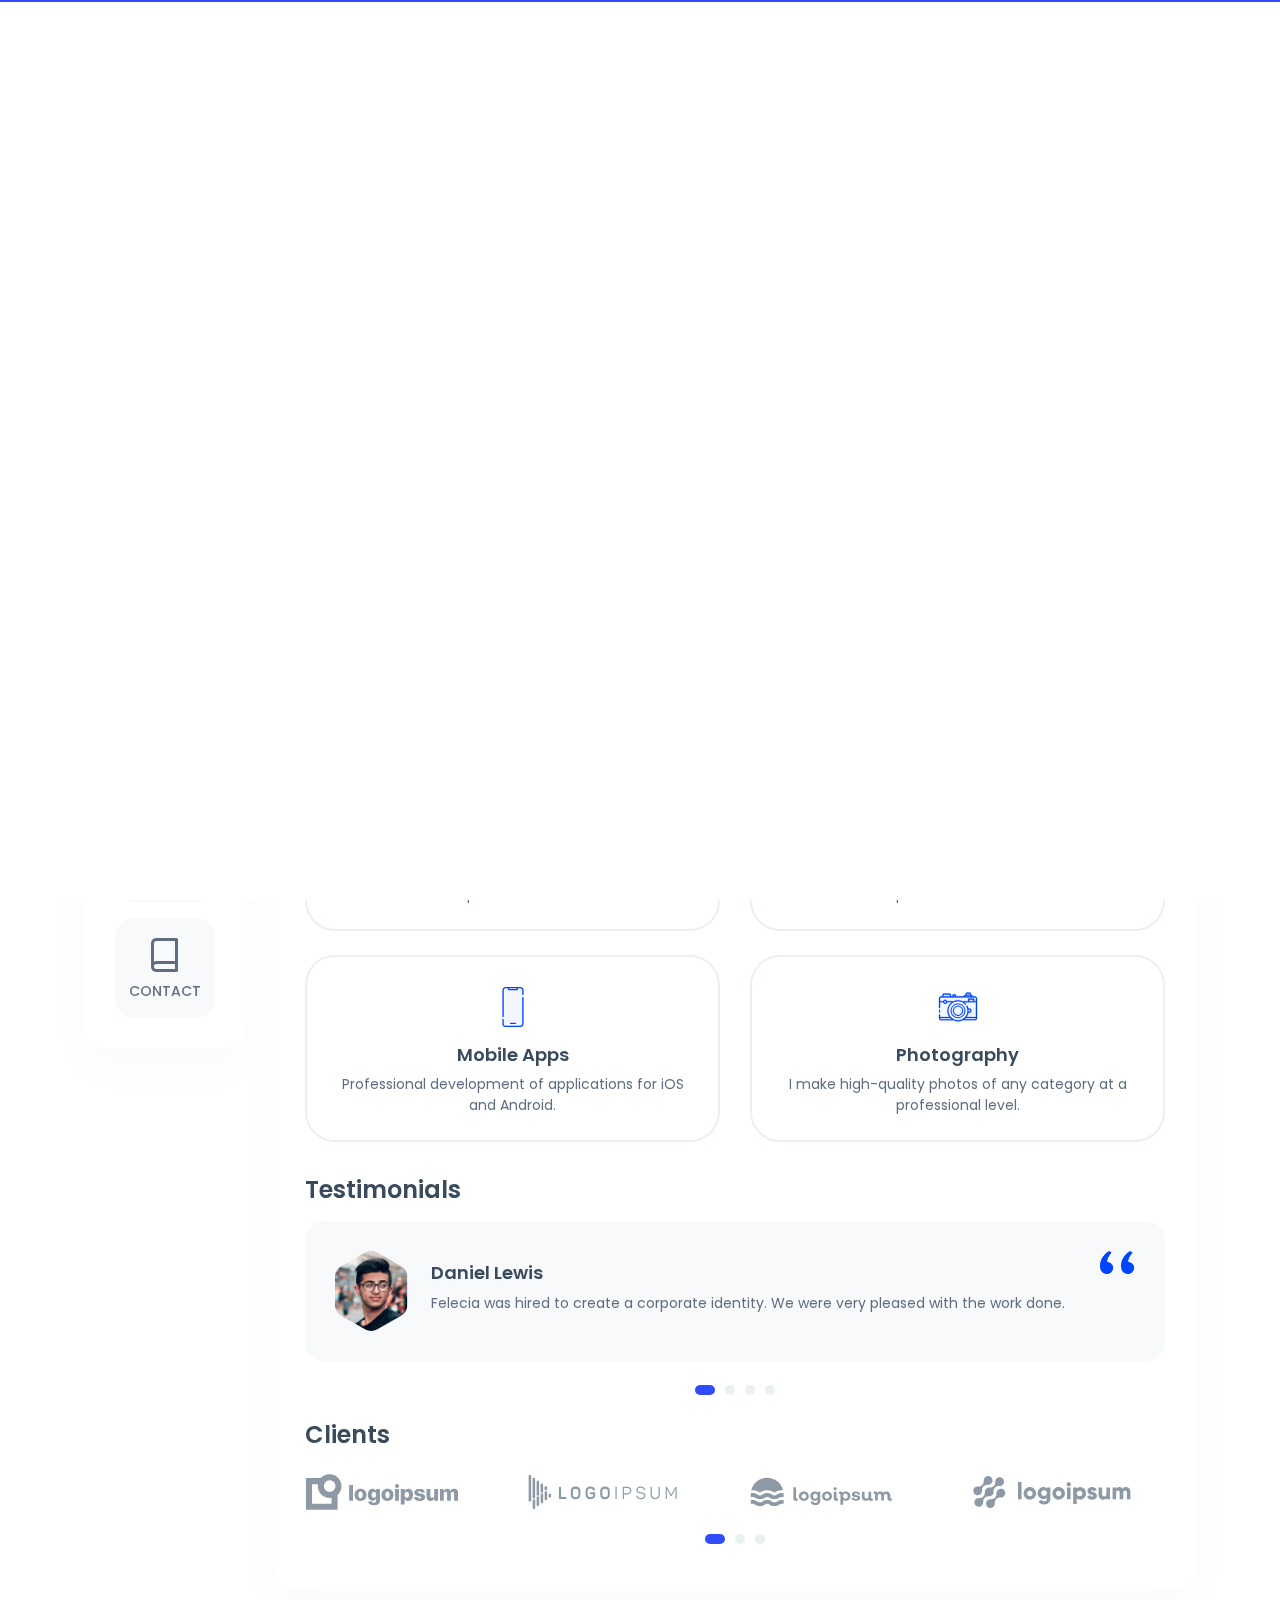
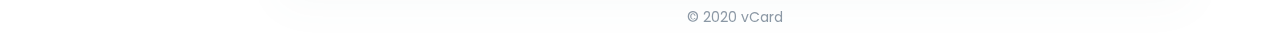
==== index.html @ 6f967aa9 "9" ====
﻿<!DOCTYPE html>
<html lang="en">

<head>
    <meta charset="utf-8" />
    <title>vCard - About</title>

	<!-- Meta Data -->
	<meta http-equiv="X-UA-Compatible" content="IE=edge">
	<meta name="viewport" content="width=device-width, initial-scale=1, shrink-to-fit=no">
	<meta name="format-detection" content="telephone=no"/>
    <meta name="format-detection" content="address=no"/>
    <meta name="author" content="ArtTemplate" />
    <meta name="description" content="vCard" />

    <!-- Twitter data -->
    <meta name="twitter:card" content="summary_large_image">
    <meta name="twitter:site" content="@ArtTemplates">
    <meta name="twitter:title" content="vCard">
    <meta name="twitter:description" content="vCard">
    <meta name="twitter:image" content="assets/images/social.jpg">

    <!-- Open Graph data -->
    <meta property="og:title" content="ArtTemplate" />
    <meta property="og:type" content="website" />
    <meta property="og:url" content="your url website" />
    <meta property="og:image" content="assets/images/social.jpg" />
    <meta property="og:description" content="vCard" />
    <meta property="og:site_name" content="vCard" />

	<!-- Favicons -->
	<link rel="apple-touch-icon" sizes="144x144" href="assets/images/favicons/apple-touch-icon-144x144.png">
	<link rel="apple-touch-icon" sizes="114x114" href="assets/images/favicons/apple-touch-icon-114x114.png">
	<link rel="apple-touch-icon" sizes="72x72" href="assets/images/favicons/apple-touch-icon-72x72.png">
	<link rel="apple-touch-icon" sizes="57x57" href="assets/images/favicons/apple-touch-icon-57x57.png">
	<link rel="shortcut icon" href="assets/images/favicons/favicon.png" type="image/png">

    <!-- Styles -->
	<link rel="stylesheet" type="text/css" href="assets/styles/style.css"/>
    
    <link rel="stylesheet" type="text/css" href="assets/demo/style-demo.css"/>
	
</head>
<body>
    <!-- Preloader -->
    <div class="preloader">
	    <div class="preloader__wrap">
		    <div class="circle-pulse">
                <div class="circle-pulse__1"></div>
                <div class="circle-pulse__2"></div>
            </div>
		    <div class="preloader__progress"><span></span></div>
		</div>
	</div>

    <main class="main">
	    <!-- Header Image -->
		<div class="header-image">
		    <div class="js-parallax" style="background-image: url(assets/img/image_header.jpg);"></div>
		</div>
		
	    <div class="container gutter-top">
		    <!-- Header -->
		    <header class="header box">
			    <div class="header__left">
				    <div class="header__photo">
					    <img class="header__photo-img" src="assets/img/main-photo.svg" alt="Ronald Robertson">
					</div>
					<div class="header__base-info">
					    <h4 class="title titl--h4">Ronald Robertson</h4>
						<div class="status">Creative Director</div>
						<ul class="header__social">
						    <li><a href="https://www.facebook.com"><i class="font-icon icon-facebook1"></i></a></li>
						    <li><a href="https://www.twitter.com"><i class="font-icon icon-twitter1"></i></a></li>
							<li><a href="https://www.instagram.com"><i class="font-icon icon-instagram1"></i></a></li>
						</ul>
					</div>
				</div>
				<div class="header__right">
				    <ul class="header__contact">
					    <li><span class="overhead">Email</span>ronald@example.com</li>
						<li><span class="overhead">Phone</span>+1 (070) 123–8459</li>
					</ul>
					<ul class="header__contact">
					    <li><span class="overhead">Birthday</span>17 March, 1995</li>
						<li><span class="overhead">Location</span>San-Francisco, USA</li>
					</ul>
				</div>
			</header>
			
		    <div class="row sticky-parent">
			    <!-- Sidebar nav -->
                <aside class="col-12 col-md-12 col-lg-2">
				    <div class="sidebar box sticky-column">
	                    <ul class="nav">
                            <li class="nav__item"><a class="active" href="index.html"><i class="icon-user"></i>About</a></li>
							<li class="nav__item"><a href="resume.html"><i class="icon-file-text"></i>Resume</a></li>
                            <li class="nav__item"><a href="works.html"><i class="icon-codesandbox"></i>Works</a></li>
                            <li class="nav__item"><a href="blog.html"><i class="icon-book-open"></i>Blog</a></li>
                            <li class="nav__item"><a href="contact.html"><i class="icon-book"></i>Contact</a></li>
                        </ul>
					</div>
		        </aside>
		        
				<!-- Content -->
		        <div class="col-12 col-md-12 col-lg-10">
				    <div class="box box-content">
					    <!-- About -->
						<div class="pb-0 pb-sm-2">
		                    <h1 class="title title--h1 first-title title__separate">About Me</h1>
						    <p>I'm Creative Director and UI/UX Designer from Sydney, Australia, working in web development and print media. I enjoy turning complex problems into simple, beautiful and intuitive designs.</p>
                            <p>My job is to build your website so that it is functional and user-friendly but at the same time attractive. Moreover, I add personal touch to your product and make sure that is eye-catching and easy to use. My aim is to bring across your message and identity in the most creative way. I created web design for many famous brand companies.</p>
					    </div>
						
						<!-- What -->
						<div class="mt-1">
						    <h2 class="title title--h3">What I'm Doing</h2>
							<div class="row">
							    <!-- Case Item -->
							    <div class="col-12 col-lg-6">
							        <div class="case-item">
									    <img class="case-item__icon" src="assets/icons/icon-design.svg" alt="" />
										<div>
									        <h3 class="title title--h4">Web Design</h3>
										    <p class="case-item__caption">The most modern and high-quality design made at a professional level.</p>
										</div>	
									</div>
								</div>
								
								<!-- Case Item -->
								<div class="col-12 col-lg-6">
							        <div class="case-item">
									    <img class="case-item__icon" src="assets/icons/icon-dev.svg" alt="" />
										<div>
									        <h3 class="title title--h4">Web Development</h3>
										    <p class="case-item__caption">High-quality development of sites at the professional level.</p>
										</div>
									</div>
								</div>
								
								<!-- Case Item -->
								<div class="col-12 col-lg-6">
								    <div class="case-item">
								        <img class="case-item__icon" src="assets/icons/icon-app.svg" alt="" />
										<div>
								            <h3 class="title title--h4">Mobile Apps</h3>
									        <p class="case-item__caption">Professional development of applications for iOS and Android.</p>
										</div>
								   </div>
								</div>
								
								<!-- Case Item -->
								<div class="col-12 col-lg-6">
								    <div class="case-item">
									    <img class="case-item__icon" src="assets/icons/icon-photo.svg" alt="" />
										<div>
									        <h3 class="title title--h4">Photography</h3>
										    <p class="case-item__caption">I make high-quality photos of any category at a professional level.</p>
										</div>
									</div>
								</div>
							</div>	
						</div>
						
						<!-- Testimonials -->
						<div class="mt-2">
						    <h2 class="title title--h3">Testimonials</h2>
						    <div class="swiper-container js-carousel-review">
                                <div class="swiper-wrapper">
								    <!-- Item review -->
                                    <div class="swiper-slide review-item">
										<svg class="avatar avatar--80" viewBox="0 0 84 84">
                                            <g class="avatar__hexagon">
                                                <image xlink:href="assets/img/avatar-2.jpg" height="100%" width="100%" />
                                            </g>
                                        </svg>
										<div class="review-item__textbox">
											<h4 class="title title--h5">Daniel Lewis</h4>
											<p class="review-item__caption">Felecia was hired to create a corporate identity. We were very pleased with the work done.</p>
									    </div>
									</div>
									
									<!-- Item review -->
                                    <div class="swiper-slide review-item">
										<svg class="avatar avatar--80" viewBox="0 0 84 84">
                                            <g class="avatar__hexagon">
                                                <image xlink:href="assets/img/avatar-3.jpg" height="100%" width="100%" />
                                            </g>
                                        </svg>
										<div class="review-item__textbox">
											<h4 class="title title--h5">Jessica Miller</h4>
											<p class="review-item__caption">thanks to the skill of Felecia, we have a design that we can be proud of.</p>
										</div>
									</div>
									
									<!-- Item review -->
                                    <div class="swiper-slide review-item">
										<svg class="avatar avatar--80" viewBox="0 0 84 84">
                                            <g class="avatar__hexagon">
                                                <image xlink:href="assets/img/avatar-4.jpg" height="100%" width="100%" />
                                            </g>
                                        </svg>
										<div class="review-item__textbox">
											<h4 class="title title--h5">Tanya Ruiz</h4>
											<p class="review-item__caption">Felecia was hired to create a corporate identity. We were very pleased with the work done.</p>
										</div>
									</div>
									
									<!-- Item review -->
                                    <div class="swiper-slide review-item">
										<svg class="avatar avatar--80" viewBox="0 0 84 84">
                                            <g class="avatar__hexagon">
                                                <image xlink:href="assets/img/avatar-5.jpg" height="100%" width="100%" />
                                            </g>
                                        </svg>
										<div class="review-item__textbox">
											<h4 class="title title--h5">Thomas Castro</h4>
											<p class="review-item__caption">thanks to the skill of Felecia, we have a design that we can be proud of.</p>
										</div>
									</div>
                                </div>
    
                                <div class="swiper-pagination"></div>
                            </div>
						</div>
						
						<!-- Clients -->
						<div class="mt-4">
						    <h2 class="title title--h3">Clients</h2>
							
							<div class="swiper-container js-carousel-clients">
                                <div class="swiper-wrapper">
								    <!-- Item client -->
                                    <div class="swiper-slide">
									    <a href="#"><img src="assets/img/logo-1.svg" alt="Logo" /></a>
									</div>
									
								    <!-- Item client -->
                                    <div class="swiper-slide">
									    <a href="#"><img src="assets/img/logo-2.svg" alt="Logo" /></a>
									</div>

								    <!-- Item client -->
                                    <div class="swiper-slide">
									    <a href="#"><img src="assets/img/logo-3.svg" alt="Logo" /></a>
									</div>

								    <!-- Item client -->
                                    <div class="swiper-slide">
									    <a href="#"><img src="assets/img/logo-4.svg" alt="Logo" /></a>
									</div>
									
								    <!-- Item client -->
                                    <div class="swiper-slide">
									    <a href="#"><img src="assets/img/logo-1.svg" alt="Logo" /></a>
									</div>
									
									<!-- Item client -->
                                    <div class="swiper-slide">
									    <a href="#"><img src="assets/img/logo-2.svg" alt="Logo" /></a>
									</div>
								</div>
								
								<div class="swiper-pagination"></div>
							</div>
						</div>
					</div>
					
					<!-- Footer -->
					<footer class="footer">© 2020 vCard</footer>
		        </div>
			</div>
		</div>	
    </main>

    <!-- SVG masks -->
    <svg class="svg-defs">
        <clipPath id="avatar-box">
            <path d="M1.85379 38.4859C2.9221 18.6653 18.6653 2.92275 38.4858 1.85453 56.0986.905299 77.2792 0 94 0c16.721 0 37.901.905299 55.514 1.85453 19.821 1.06822 35.564 16.81077 36.632 36.63137C187.095 56.0922 188 77.267 188 94c0 16.733-.905 37.908-1.854 55.514-1.068 19.821-16.811 35.563-36.632 36.631C131.901 187.095 110.721 188 94 188c-16.7208 0-37.9014-.905-55.5142-1.855-19.8205-1.068-35.5637-16.81-36.63201-36.631C.904831 131.908 0 110.733 0 94c0-16.733.904831-37.9078 1.85379-55.5141z"/>
        </clipPath>
        <clipPath id="avatar-hexagon">
             <path d="M0 27.2891c0-4.6662 2.4889-8.976 6.52491-11.2986L31.308 1.72845c3.98-2.290382 8.8697-2.305446 12.8637-.03963l25.234 14.31558C73.4807 18.3162 76 22.6478 76 27.3426V56.684c0 4.6805-2.5041 9.0013-6.5597 11.3186L44.4317 82.2915c-3.9869 2.278-8.8765 2.278-12.8634 0L6.55974 68.0026C2.50414 65.6853 0 61.3645 0 56.684V27.2891z"/>
        </clipPath>		
    </svg>
	
    <div class="back-to-top"></div>
    
	 
	
	<!-- JavaScripts -->
	<script src="assets/js/jquery-3.4.1.min.js"></script>
	<script src="assets/js/plugins.min.js"></script>
    <script src="assets/js/common.js"></script>
	
	<script src="assets/demo/plugins-demo.js"></script>
</body>
</html>
---- assets/styles/style.css ----
/* ------------------------------------------------
 Author: ArtStyles (Art)
 更多模板：http://www.bootstrapmb.com/
 Template Name: vCard 3
 version: 1.0.0
------------------------------------------------ */
/* ------------------------------------------------

 - General Styles
 - Typography
 - Preloader
 - Form
 - Button
 - Preloader
 - Header
 - Sections
 - Navbar
 - Footer
 - Cases
 - Clients
 - Contact
 - Single post
 - Footer
 - Contact
 - Portfolio
 - News
 - Single news
 - Testimonials
 - Timeline
 - Other
 
------------------------------------------------ */
@import url(vendors/bootstrap.min.css);
@import url(vendors/swiper.min.css);
@import url(../icons/style.css);
@import url("https://fonts.googleapis.com/css2?family=Poppins:ital,wght@0,400;0,500;0,600;1,400;1,500;1,600&display=swap");
/* -----------------------------------------------------------------
    - General Styles
----------------------------------------------------------------- */
*,
::before,
::after {
  background-repeat: no-repeat;
  box-sizing: border-box;
}

html {
  font-size: 1rem;
  -webkit-overflow-scrolling: touch;
  -webkit-box-sizing: border-box;
  box-sizing: border-box;
  -ms-overflow-x: hidden;
}

body, html {
  -webkit-text-size-adjust: 100%;
}

body {
  background: linear-gradient(145.44deg, #F2F4FA 0%, #FAFBFC 100%);
  background-repeat: no-repeat;
  background-attachment: fixed;
  color: #5E6E80;
  font-family: "Poppins", sans-serif;
  font-weight: 400;
  font-size: 0.875rem;
  line-height: 1.7;
  min-height: 100vh;
  overflow-x: hidden;
  -ms-overflow-style: scrollbar;
  -webkit-font-smoothing: antialiased;
}
@media only screen and (max-width: 580px) {
  body {
    line-height: 1.6;
  }
}

html.is-scroll-disabled body {
  height: 100vh;
  overflow: hidden;
}

@media all and (-ms-high-contrast: none), (-ms-high-contrast: active) {
  html.is-scroll-disabled {
    overflow: hidden;
  }
}
.no-scroll {
  overflow: hidden;
  -ms-overflow-style: none;
}

.no-scroll-height {
  overflow-x: hidden;
}

.svg-defs {
  position: absolute;
  height: 0;
  width: 0;
}

.bg-triangles {
  background-image: url(../images/triangles-top.svg), url(../images/triangles-bottom.svg), linear-gradient(145.44deg, #F2F4FA 0%, #FAFBFC 100%);
  background-position: left top, right bottom;
  background-repeat: no-repeat;
  background-size: inherit;
}
@media only screen and (max-width: 580px) {
  .bg-triangles {
    background-size: contain;
  }
}

/* -----------------------------------------------------------------
    - Typography
----------------------------------------------------------------- */
h1, h2, h3, h4, h5, h6 {
  color: #3B4B5E;
  font-family: "Poppins", sans-serif;
  font-weight: 600;
  line-height: 1.3;
}

.title--h1 {
  font-size: 2rem;
  margin-bottom: 1.3rem;
}
@media only screen and (max-width: 580px) {
  .title--h1 {
    font-size: 1.75rem;
    margin-bottom: 1rem;
  }
}
.title--h2 {
  font-size: 1.625rem;
}
@media only screen and (max-width: 580px) {
  .title--h2 {
    font-size: 1.375rem;
  }
}
.title--h3 {
  font-size: 1.5rem;
  margin-bottom: 1rem;
}
@media only screen and (max-width: 580px) {
  .title--h3 {
    font-size: 1.125rem;
  }
}
.title--h4 {
  font-size: 1.125rem;
}
@media only screen and (max-width: 580px) {
  .title--h4 {
    font-size: 1rem;
  }
}
.title--h5 {
  font-size: 1rem;
}
@media only screen and (max-width: 580px) {
  .title--h5 {
    font-size: 0.875rem;
  }
}
.title--h6 {
  font-size: 0.875rem;
}
@media only screen and (max-width: 580px) {
  .title--h6 {
    font-size: 0.75rem;
  }
}
.title--tone {
  color: #304CFD;
}
.title-icon {
  margin-right: 0.5rem;
  margin-top: -0.25rem;
  height: 1.875rem;
  width: 1.875rem;
}
@media only screen and (max-width: 580px) {
  .title-icon {
    height: 1.5625rem;
    width: 1.875rem;
  }
}
.title__separate {
  margin-bottom: 2.3125rem;
  position: relative;
}
.title__separate::before, .title__separate::after {
  content: '';
  background-color: #304CFD;
  border-radius: 0.5rem;
  height: 5px;
  position: absolute;
  bottom: -18px;
  left: 0;
  width: 3.125rem;
  z-index: 1;
}
.title__separate::after {
  background-color: #FF965D;
  width: 1rem;
}
@media only screen and (max-width: 580px) {
  .title__separate {
    margin-bottom: 1.5625rem;
  }
  .title__separate::before, .title__separate::after {
    height: 0.1875rem;
    bottom: -0.625rem;
  }
  .title__separate::before {
    width: 3rem;
  }
  .title__separate::after {
    width: 1rem;
  }
}

.weight--400 {
  font-weight: 400;
}
.weight--500 {
  font-weight: 500;
}
.weight--600 {
  font-weight: 600;
}

.overhead {
  color: rgba(94, 110, 128, 0.8);
  font-size: 0.75rem;
  display: block;
  text-transform: uppercase;
}

.block-quote {
  font-size: 1.25rem;
  font-weight: 400;
  font-style: italic;
  margin: 1.8125rem 0;
  position: relative;
  line-height: 1.6;
}
@media only screen and (max-width: 991px) {
  .block-quote {
    padding-left: 3.75rem;
  }
}
@media only screen and (max-width: 580px) {
  .block-quote {
    font-size: 1.125rem;
    margin: 0.625rem 0 1.25rem;
    padding-left: 0;
    padding-top: 2.5rem;
  }
}
.block-quote::before {
  background-image: url(../icons/icon-quote.svg);
  background-repeat: no-repeat;
  background-position: center;
  background-size: contain;
  content: '';
  height: 2.125rem;
  margin: 0 auto;
  position: absolute;
  top: 0;
  left: -54px;
  width: 2.125rem;
}
@media only screen and (max-width: 991px) {
  .block-quote::before {
    left: 0;
  }
}
@media only screen and (max-width: 580px) {
  .block-quote::before {
    right: 0;
  }
}
.block-quote__author {
  font-size: 0.875rem;
  font-style: normal;
  display: block;
  margin-top: 0.625rem;
  padding-left: 3rem;
  position: relative;
}
@media only screen and (max-width: 580px) {
  .block-quote__author {
    font-size: 0.875rem;
    margin-top: 0;
    padding-left: 2rem;
  }
}
.block-quote__author::before {
  content: '';
  background-color: #5E6E80;
  height: 1px;
  margin-bottom: auto;
  margin-top: auto;
  position: absolute;
  top: 0;
  bottom: 0;
  left: 0;
  width: 2rem;
}
@media only screen and (max-width: 580px) {
  .block-quote__author::before {
    width: 1rem;
  }
}

a {
  color: #304CFD;
  cursor: pointer;
  text-decoration: none;
  -webkit-text-decoration-skip: objects;
  transition: color 0.3s cubic-bezier(0.72, 0.16, 0.345, 0.875);
}
a:hover {
  color: #304CFD;
  outline: none;
  text-decoration: underline;
}
a.decoration--none {
  text-decoration: none;
}

img {
  max-width: 100%;
  -webkit-user-select: none;
  -moz-user-select: none;
  -ms-user-select: none;
  user-select: none;
}

iframe {
  background-color: #5E6E80;
  border: 0;
  display: block;
  height: 100%;
  width: 100%;
}

.cover {
  border-radius: 0.375rem;
  object-fit: cover;
  object-position: center;
  font-family: 'object-fit: cover; object-position: center;';
  height: 100%;
  width: 100%;
}
@media only screen and (max-width: 580px) {
  .cover {
    border-radius: 0.25rem;
  }
}

::-moz-selection {
  background: transparent;
  color: #304CFD;
}

::selection {
  background: transparent;
  color: #304CFD;
}

/* -----------------------------------------------------------------
    - Form
----------------------------------------------------------------- */
.form-control, .textarea, select,
.custom-select {
  background-color: #F7F9FA;
  border: 2px solid #F7F9FA;
  border-radius: 1.25rem;
  box-shadow: none;
  color: #5E6E80;
  font-size: inherit;
  height: auto;
  padding: 0.875rem 1.375rem 0.8125rem;
  position: relative;
  width: 100%;
  -webkit-appearance: none;
  -moz-appearance: none;
  appearance: none;
}
@media only screen and (max-width: 580px) {
  .form-control, .textarea, select,
  .custom-select {
    padding: 0.8125rem 1.375rem 0.75rem;
  }
}

.form-control:focus, .textarea:focus, select:focus,
.custom-select:focus {
  background-color: #fff;
  border: 2px solid rgba(141, 153, 166, 0.2);
  color: #5E6E80;
  box-shadow: none;
  outline: none;
}

.form-control {
  line-height: inherit;
}
@media all and (-ms-high-contrast: none), (-ms-high-contrast: active) {
  .form-control {
    line-height: 0;
  }
}
.form-control__icon {
  padding-left: 3.375rem;
}
@media only screen and (max-width: 580px) {
  .form-control__icon {
    padding-left: 2.8125rem;
  }
}

.textarea {
  border-radius: 1.25rem;
  display: block;
  padding: 0.8125rem 1.1875rem;
  resize: none;
}

.form-group {
  margin-bottom: 2rem;
  position: relative;
}
@media only screen and (max-width: 580px) {
  .form-group {
    margin-bottom: 1.6875rem;
  }
}
.form-group .font-icon {
  color: #5E6E80;
  font-size: 1.125rem;
  margin: auto 0;
  position: absolute;
  top: 0;
  bottom: 0;
  left: 38px;
  height: 1rem;
  width: 1rem;
  z-index: 1;
}
@media only screen and (max-width: 580px) {
  .form-group .font-icon {
    font-size: 1rem;
    left: 2.125rem;
  }
}

.help-block {
  position: absolute;
  font-size: 0.75rem;
  line-height: 1.4;
  padding-top: 0.3125rem;
  padding-left: 0.375rem;
}
@media only screen and (max-width: 580px) {
  .help-block {
    font-size: 0.6875rem;
  }
}

.with-errors {
  color: #FF3D57;
}

.has-error input,
.has-error textarea,
.has-error input:focus,
.has-error textarea:focus {
  border-color: #FF3D57;
}

#validator-contact {
  font-size: 0.875rem;
  margin-top: 1rem;
}

.form-control::-webkit-input-placeholder {
  color: #8D99A6;
}

.form-control::-moz-placeholder {
  color: #8D99A6;
}

.form-control:-ms-input-placeholder {
  color: #8D99A6;
}

.form-control::-ms-input-placeholder {
  color: #8D99A6;
}

.form-control::placeholder {
  color: #8D99A6;
}

input:invalid,
textarea:invalid {
  outline: none !important;
}

.custom-control-input:focus ~ .custom-control-label::before {
  box-shadow: 0 0 0 0.2rem rgba(48, 76, 253, 0.25);
}
.custom-control-input:focus:not(:checked) ~ .custom-control-label::before {
  border-color: #304CFD;
}
.custom-control-input:not(:disabled):active ~ .custom-control-label::before {
  border-color: #fff;
  background-color: transparent;
}
.custom-control-input:checked ~ .custom-control-label::before {
  border-color: #304CFD;
  background-color: #304CFD;
}

.custom-control-label {
  line-height: 1.55;
  padding-left: 0.5rem;
}
.custom-control-label::before {
  background-color: transparent;
  border: 1px solid #5E6E80;
}

select,
.custom-select {
  background: url("data:image/svg+xml,%3csvg xmlns='http://www.w3.org/2000/svg' viewBox='0 0 4 5'%3e%3cpath fill='%23fff' d='M2 0L0 2h4zm0 5L0 3h4z'/%3e%3c/svg%3e") no-repeat right 0.1rem center/10px 16px;
}
select option,
.custom-select option {
  color: #5E6E80;
}

.dropdown-menu {
  border: 0;
  border-radius: 12px;
  box-shadow: 0 0.5rem 2.5rem rgba(94, 110, 128, 0.25);
  color: #5E6E80;
  font-size: 0.9375rem;
}
.dropdown-menu::before {
  content: '';
  border-left: 0.375rem solid transparent;
  border-right: 0.375rem solid transparent;
  border-bottom: 0.375rem solid #fff;
  height: 0;
  position: absolute;
  top: -6px;
  left: 18px;
  width: 0;
}
.dropdown.dropup .dropdown-menu::before {
  border-left: 0.375rem solid transparent;
  border-right: 0.375rem solid transparent;
  border-top: 0.375rem solid #fff;
  border-bottom: 0.375rem solid transparent;
  top: auto;
  bottom: -0.75rem;
}

.tooltip-inner {
  max-width: 12.5rem;
  padding: 0.25rem 0.625rem 0.25rem;
  background-color: #5E6E80;
  border-radius: 0.25rem;
  box-shadow: 0 1rem 2rem rgba(94, 110, 128, 0.25), 0 0.125rem 1rem rgba(94, 110, 128, 0.5);
}
.tooltip.show {
  opacity: 1;
}

.bs-tooltip-top .arrow::before,
.bs-tooltip-auto[x-placement^="top"] .arrow::before {
  border-width: 0.3125rem 0.3125rem 0;
  border-top-color: #5E6E80;
}

.bs-tooltip-right .arrow::before,
.bs-tooltip-auto[x-placement^="right"] .arrow::before {
  border-width: 0.3125rem 0.3125rem 0.3125rem 0;
  border-right-color: #5E6E80;
}

.bs-tooltip-left .arrow::before,
.bs-tooltip-auto[x-placement^="left"] .arrow::before {
  border-width: 0.3125rem 0 0.3125rem 0.3125rem;
  border-left-color: #5E6E80;
}

.bs-tooltip-bottom .arrow::before,
.bs-tooltip-auto[x-placement^="bottom"] .arrow::before {
  border-width: 0 0.3125rem 0.3125rem;
  border-bottom-color: #5E6E80;
}

@media only screen and (min-width: 580px) {
  .pt-sm-6 {
    padding-top: 5rem;
  }
}

.btn {
  background-image: linear-gradient(142.17deg, #3086FF 6.66%, #304CFD 91.48%);
  box-shadow: inset -0.25rem -0.25rem 0.3125rem rgba(0, 0, 0, 0.1), inset 0.25rem 0.25rem 0.3125rem rgba(255, 255, 255, 0.23);
  border-radius: 20px;
  border: 0;
  color: #fff;
  cursor: pointer;
  font-size: 1rem;
  font-weight: 400;
  line-height: 1;
  height: 3.5rem;
  padding: 0 1.5rem;
  position: relative;
  transition: .4s ease-in-out;
  white-space: nowrap;
}
.btn:hover {
  color: #fff;
  box-shadow: none;
  opacity: .9;
}
.btn .font-icon {
  margin-right: 0.375rem;
}
.btn.disabled {
  pointer-events: none;
}
.btn.disabled:hover {
  opacity: .9;
}
.btn.disabled:hover {
  opacity: .9;
}

button:focus {
  outline: none;
}

/* -----------------------------------------------------------------
    - Preloader
----------------------------------------------------------------- */
.preloader {
  display: flex;
  align-items: center;
  justify-content: center;
  background-color: #fff;
  position: fixed;
  top: 0;
  left: 0;
  width: 100%;
  height: 100%;
  overflow: hidden;
  text-align: center;
  z-index: 1106;
  opacity: 1;
}
.preloader > * {
  min-width: 0;
}
.preloader__wrap {
  width: 100%;
  max-width: 9.375rem;
}
.preloader__progress {
  background: #fff;
  height: 0.125rem;
  position: absolute;
  top: 0;
  left: 0;
  overflow: hidden;
  width: 100%;
}
.preloader__progress span {
  background: #304CFD;
  position: absolute;
  top: 0;
  left: 0;
  height: 100%;
  width: 0;
}

.circle-pulse > * {
  position: absolute;
  top: 50%;
  left: 50%;
  border-radius: 50%;
  box-sizing: border-box;
  transform: scale(0);
  animation: pulse 1.6s linear infinite;
}

.circle-pulse__1 {
  width: 6rem;
  height: 6rem;
  margin-top: -3rem;
  margin-left: -3rem;
  background-color: #304CFD;
}

.circle-pulse__2 {
  width: 4.8rem;
  height: 4.8rem;
  margin-top: -2.4rem;
  margin-left: -2.4rem;
  background-color: rgba(48, 76, 253, 0.7);
  animation-delay: -0.8s;
}

@keyframes pulse {
  0% {
    transform: scale(0, 0);
    opacity: 1;
  }
  100% {
    transform: scale(1, 1);
    opacity: 0;
  }
}
/* -----------------------------------------------------------------
    - Header
----------------------------------------------------------------- */
.header-image {
  height: 19.75rem;
  position: absolute;
  top: 0;
  left: 0;
  width: 100%;
}

.header {
  display: flex;
  margin-bottom: 1.875rem;
}
.header > * {
  min-width: 0;
}
@media only screen and (max-width: 991px) {
  .header {
    flex-direction: column;
  }
}
@media only screen and (max-width: 580px) {
  .header {
    margin-bottom: 0.9375rem;
  }
}
.header__left {
  display: flex;
  align-items: start;
  flex: 0 0 50%;
  padding-right: 1.875rem;
  position: relative;
}
.header__left > * {
  min-width: 0;
}
.header__left::before {
  content: '';
  background-color: #EBF0F2;
  position: absolute;
  top: 0;
  right: 0;
  bottom: 0;
  height: 100%;
  width: 1px;
}
@media only screen and (max-width: 991px) {
  .header__left {
    align-items: center;
    flex-direction: column;
    padding-right: 0;
    padding-bottom: 1.25rem;
    text-align: center;
  }
  .header__left::before {
    position: absolute;
    top: auto;
    right: 0;
    bottom: 0;
    height: 1px;
    width: 100%;
  }
}
.header__right {
  display: flex;
  align-items: start;
  flex: 0 0 50%;
  padding-left: 1.875rem;
}
.header__right > * {
  min-width: 0;
}
@media only screen and (max-width: 991px) {
  .header__right {
    padding-left: 0;
    padding-top: 1.875rem;
  }
  .header__right ul:first-child {
    padding: 0;
  }
}
@media only screen and (max-width: 580px) {
  .header__right {
    flex-direction: column;
    padding-top: 1.5rem;
  }
}
.header__photo {
  background-color: #fff;
  border: 0.375rem solid #fff;
  border-radius: 2.9375rem;
  box-shadow: 0 0.5rem 1.5rem rgba(0, 0, 0, 0.05);
  margin-top: -4.125rem;
  height: 10.125rem;
  overflow: hidden;
  width: 10.125rem;
}
@media only screen and (max-width: 991px) {
  .header__photo {
    margin-top: -5rem;
    margin-bottom: 1.25rem;
  }
}
.header__photo-img {
  height: 100%;
  width: 100%;
}
.header__base-info {
  margin-left: 1.5rem;
}
@media only screen and (max-width: 991px) {
  .header__base-info {
    margin-left: 0;
  }
}
.header__base-info .title {
  margin-bottom: 0.125rem;
}
.header__social {
  display: flex;
  align-items: center;
  font-size: 1rem;
  list-style: none;
  margin-top: 0.5rem;
  margin-bottom: 0;
  padding: 0;
}
.header__social > * {
  min-width: 0;
}
.header__social li {
  margin-right: 1rem;
}
.header__social li:last-child {
  margin-right: 0;
}
.header__social a {
  color: #5E6E80;
  text-decoration: none;
}
.header__social a:hover {
  color: #304CFD;
}
@media only screen and (max-width: 991px) {
  .header__social {
    justify-content: center;
  }
}
.header__contact {
  list-style: none;
  margin-bottom: 0;
  width: 50%;
}
@media only screen and (max-width: 991px) {
  .header__contact:first-child {
    padding: 0;
    margin-bottom: 1rem;
  }
}
@media only screen and (max-width: 580px) {
  .header__contact {
    padding: 0;
    width: 100%;
  }
  .header__contact:first-child {
    margin-bottom: 0.75rem;
  }
}
.header__contact li {
  margin-bottom: 1rem;
  word-break: break-all;
}
@media only screen and (max-width: 580px) {
  .header__contact li {
    margin-bottom: 0.75rem;
  }
}
.header__contact li:last-child {
  margin-bottom: 0;
}

.status {
  font-size: 0.875rem;
  display: inline-flex;
  align-items: center;
}
.status > * {
  min-width: 0;
}

/* -----------------------------------------------------------------
    - Sections
----------------------------------------------------------------- */
.box {
  background-color: #fff;
  border-radius: 20px;
  box-shadow: 0px 20px 40px rgba(103, 118, 128, 0.03);
  padding: 1.875rem;
  position: relative;
  transition: box-shadow .3s ease-in-out;
}
@media only screen and (max-width: 580px) {
  .box {
    padding: 1rem;
  }
}
.box__border {
  border: 2px solid #EBF0F2;
  border-radius: 20px;
}
@media only screen and (max-width: 580px) {
  .box__border {
    border-radius: 13.3333333333px;
    padding: 1rem;
  }
}

@media only screen and (max-width: 991px) {
  .box-content {
    border-radius: 0 0 20px 20px;
  }
}
@media only screen and (max-width: 580px) {
  .box-content {
    border-radius: 13.3333333333px;
  }
}

.js-image {
  background-size: cover;
  background-position: center;
  height: 100%;
  width: 100%;
}

.overlay {
  position: relative;
}
.overlay::before, .overlay--45::before, .overlay--80::before {
  content: '';
  background-color: rgba(46, 47, 54, 0.8);
  position: absolute;
  top: 0;
  left: 0;
  height: 100%;
  width: 100%;
  z-index: 2;
}
.overlay--45::before {
  background-color: rgba(46, 47, 54, 0.45);
}
.overlay--80::before {
  background-color: rgba(46, 47, 54, 0.8);
}

.gutter-top {
  padding-top: 14.375rem;
}
@media only screen and (max-width: 580px) {
  .gutter-top {
    padding-top: 8.125rem;
  }
}
.gutter-top-100 {
  padding-top: 6.25rem;
}
@media only screen and (max-width: 580px) {
  .gutter-top-100 {
    padding-top: 8.125rem;
  }
}

.avatar {
  display: block;
  height: 100%;
  width: 100%;
}
.avatar--180 {
  max-height: 11.25rem;
  max-width: 11.25rem;
  height: 11.25rem;
  width: 11.25rem;
}
@media only screen and (max-width: 991px) {
  .avatar--180 {
    max-height: 12.5rem;
    max-width: 12.5rem;
    height: 12.5rem;
    width: 12.5rem;
  }
}
.avatar--80 {
  max-height: 5rem;
  max-width: 5rem;
}
@media only screen and (max-width: 580px) {
  .avatar--80 {
    max-height: 4.5454545455rem;
    max-width: 4.5454545455rem;
  }
}
.avatar--60 {
  max-height: 3.75rem;
  max-width: 3.75rem;
}
@media only screen and (max-width: 580px) {
  .avatar--60 {
    max-height: 2.8195488722rem;
    max-width: 2.8195488722rem;
  }
}
.avatar__box {
  -webkit-clip-path: url(#avatar-box);
  clip-path: url(#avatar-box);
}
.avatar__hexagon {
  -webkit-clip-path: url(#avatar-hexagon);
  clip-path: url(#avatar-hexagon);
}
.avatar image {
  height: 100%;
  width: 100%;
}

.social {
  line-height: 0;
  margin-top: 1.5rem;
  margin-bottom: 1.375rem;
}
.social__link {
  color: #3B4B5E;
  display: inline-block;
  font-size: 0.875rem;
  margin-left: 0.8125rem;
  text-decoration: none;
}
.social__link:hover {
  cursor: pointer;
  text-decoration: none;
}
.social__link:first-child {
  margin-left: 0;
}

/* -----------------------------------------------------------------
    - Navbar
----------------------------------------------------------------- */
.sidebar {
  transition: all .3s ease-in-out;
}
@media only screen and (max-width: 1200px) {
  .sidebar {
    padding: 1.5rem;
  }
}
@media only screen and (max-width: 991px) {
  .sidebar {
    border-bottom: 1px solid #EBF0F2;
    border-radius: 20px 20px 0 0;
    padding: 1.875rem;
  }
}
@media only screen and (max-width: 580px) {
  .sidebar {
    border-bottom: 0;
    border-radius: 0;
    box-shadow: 0px 20px 40px rgba(103, 118, 128, 0.2);
    padding: 0.5rem 0.9375rem;
    position: fixed;
    top: 0;
    left: 0;
    width: 100%;
    z-index: 10;
  }
}
.sidebar.is_stuck {
  margin-top: 1.875rem;
  z-index: 1;
}

@media only screen and (max-width: 991px) {
  .nav {
    justify-content: space-between;
  }
}
@media only screen and (max-width: 580px) {
  .nav {
    justify-content: center;
  }
}
.nav__item {
  display: block;
  height: 6.25rem;
  margin-bottom: 1rem;
  text-align: center;
  text-transform: uppercase;
  width: 100%;
}
.nav__item:last-child {
  margin-bottom: 0;
}
@media only screen and (max-width: 1200px) {
  .nav__item {
    height: 5.125rem;
  }
}
@media only screen and (max-width: 991px) {
  .nav__item {
    margin-bottom: 0;
    width: calc(20% - 1rem);
  }
}
@media only screen and (max-width: 768px) {
  .nav__item {
    width: calc(20% - .5rem);
  }
}
@media only screen and (max-width: 580px) {
  .nav__item {
    height: auto;
    width: calc(20% - 0rem);
  }
}
.nav__item a {
  background-color: #F7F9FA;
  border-radius: 1.25rem;
  color: #5E6E80;
  font-size: 0.875rem;
  font-weight: 500;
  display: flex;
  flex-direction: column;
  align-items: center;
  justify-content: center;
  height: 100%;
  position: relative;
  text-decoration: none;
  transition: all 0s;
}
.nav__item a > * {
  min-width: 0;
}
.nav__item a:hover {
  color: #304CFD;
}
@media only screen and (max-width: 1200px) {
  .nav__item a {
    border-radius: 1rem;
    font-size: 0.75rem;
  }
}
@media only screen and (max-width: 768px) {
  .nav__item a {
    font-size: 0.6875rem;
  }
}
@media only screen and (max-width: 580px) {
  .nav__item a {
    background-color: transparent;
  }
}
.nav__item a.active {
  background-image: linear-gradient(142.17deg, #3086FF 6.66%, #304CFD 91.48%);
  box-shadow: inset -0.25rem -0.25rem 0.3125rem rgba(0, 0, 0, 0.1), inset 0.25rem 0.25rem 0.3125rem rgba(255, 255, 255, 0.23);
  color: #fff;
}
.nav__item a.active:hover {
  color: #fff;
}
@media only screen and (max-width: 580px) {
  .nav__item a.active {
    background-image: none;
    box-shadow: none;
    color: #304CFD;
  }
  .nav__item a.active:hover {
    color: #304CFD;
  }
  .nav__item a.active::before {
    content: '';
    background-color: #304CFD;
    height: 0.125rem;
    position: absolute;
    bottom: -8px;
    left: 0;
    width: 100%;
  }
}
.nav__item [class^="icon-"] {
  display: block;
  font-size: 2.25rem;
  margin-top: 0.25rem;
  margin-bottom: 0.5rem;
}
@media only screen and (max-width: 1200px) {
  .nav__item [class^="icon-"] {
    font-size: 1.75rem;
    margin-bottom: 0.25rem;
  }
}
@media only screen and (max-width: 768px) {
  .nav__item [class^="icon-"] {
    font-size: 1.5rem;
  }
}
@media only screen and (max-width: 580px) {
  .nav__item [class^="icon-"] {
    font-size: 1.0625rem;
    margin-top: 0.375rem;
  }
}

/* -----------------------------------------------------------------
    - Footer
----------------------------------------------------------------- */
.footer {
  color: #8D99A6;
  font-size: 0.875rem;
  padding-top: 1rem;
  padding-bottom: 1rem;
  text-align: center;
}
@media only screen and (max-width: 580px) {
  .footer {
    padding-top: 0.5rem;
    padding-bottom: 0.5rem;
  }
}

/* -----------------------------------------------------------------
    - Cases
----------------------------------------------------------------- */
.case-item {
  border: 2px solid #EBF0F2;
  border-radius: calc(20px + 10px);
  display: flex;
  flex-direction: column;
  align-items: center;
  height: calc(100% - 24px);
  margin-bottom: 1.5rem;
  padding: 1.875rem 1.875rem 1.5rem;
  position: relative;
  text-align: center;
}
.case-item > * {
  min-width: 0;
}
@media only screen and (max-width: 991px) {
  .case-item {
    height: calc(100% - 20px);
  }
}
@media only screen and (max-width: 580px) {
  .case-item {
    border-radius: 13.3333333333px;
    height: calc(100% - 15px);
    margin-bottom: 0.9375rem;
    padding: 1rem;
    text-align: center;
  }
}
@media screen and (-ms-high-contrast: active), (-ms-high-contrast: none) {
  .case-item {
    display: block;
  }
}
.case-item__icon {
  height: 2.5rem;
  width: 2.5rem;
  margin-bottom: 1rem;
}
@media only screen and (max-width: 580px) {
  .case-item__icon {
    margin-bottom: 0.8125rem;
  }
}
.case-item div {
  flex: 1;
}
.case-item__caption {
  line-height: 1.5;
}
@media only screen and (max-width: 580px) {
  .case-item__caption {
    font-size: 0.8125rem;
    line-height: 1.4;
  }
}
.case-item__caption:last-child {
  margin-bottom: 0;
}

/* -----------------------------------------------------------------
    - Clients
----------------------------------------------------------------- */
.js-carousel-clients {
  padding-top: 0.5rem;
  padding-bottom: 1rem;
}
@media only screen and (max-width: 991px) {
  .js-carousel-clients {
    padding-bottom: 0;
  }
}
@media only screen and (max-width: 580px) {
  .js-carousel-clients .swiper-slide {
    text-align: center;
  }
}

/* -----------------------------------------------------------------
    - Contact
----------------------------------------------------------------- */
@media only screen and (max-width: 768px) {
  .contact-form .btn {
    width: 100%;
  }
}

.map {
  background-color: #F7F9FA;
  border-radius: 13.3333333333px;
  height: 23.75rem;
  margin-bottom: 2rem;
  position: relative;
  direction: ltr;
}
@media only screen and (max-width: 580px) {
  .map {
    height: 15.625rem;
    margin-bottom: 1.25rem;
  }
}

.popover-map-title {
  color: #3B4B5E;
  font-size: 1.125rem;
  margin-top: 0.1875rem;
  margin-bottom: 0.5rem;
}
.popover-map-caption {
  color: #5E6E80;
  font-weight: 400;
}

#marker {
  background-image: url("../images/icon-map-pic.svg");
  background-size: cover;
  width: 3.125rem;
  height: 3.125rem;
  cursor: pointer;
}

/* -----------------------------------------------------------------
    - Portfolio
----------------------------------------------------------------- */
.gutter-sizer {
  width: 1.875rem;
}

.gallery-grid {
  display: flex;
}
.gallery-grid > * {
  min-width: 0;
}
.gallery-grid__item {
  margin-bottom: 1.25rem;
  width: calc(33% - 18px);
}
@media only screen and (max-width: 991px) {
  .gallery-grid__item {
    width: calc(50% - 16px);
  }
}
@media only screen and (max-width: 768px) {
  .gallery-grid__item {
    width: 100%;
  }
  .gallery-grid__item:last-child {
    margin-bottom: 0;
  }
}
.gallery-grid__item:hover .gallery-grid__image {
  transform: scale3d(1.1, 1.1, 1);
}
.gallery-grid-two .gallery-grid__item {
  width: calc(50% - 16px);
}
@media only screen and (max-width: 768px) {
  .gallery-grid-two .gallery-grid__item {
    width: 100%;
  }
}
.gallery-grid__image-wrap {
  border-radius: 14px;
  height: 11.25rem;
  overflow: hidden;
  position: relative;
  width: 100%;
  z-index: 1;
}
@media only screen and (max-width: 991px) {
  .gallery-grid__image-wrap {
    height: 12.5rem;
  }
}
@media only screen and (max-width: 768px) {
  .gallery-grid__image-wrap {
    height: 18.125rem;
  }
}
.gallery-grid-two .gallery-grid__image-wrap {
  height: auto;
}
.gallery-grid__image {
  border-radius: 10px;
  transform: scale3d(1, 1, 1);
}
.gallery-grid__title {
  margin-top: 1rem;
  margin-bottom: 0;
}
@media only screen and (max-width: 580px) {
  .gallery-grid__title {
    font-size: 0.875rem;
  }
}
.gallery-grid__category {
  font-size: 0.875rem;
  display: block;
}

@media only screen and (min-width: 769px) {
  .filter {
    display: inline-flex;
    flex-wrap: wrap;
    font-size: 1rem;
    list-style: none;
    margin-bottom: 1.1875rem;
    padding: 0;
  }
  .filter > * {
    min-width: 0;
  }
  .filter__item {
    padding-right: 1rem;
    position: relative;
  }
  .filter__item::before {
    content: '';
    background-color: #5E6E80;
    border-radius: 0.1875rem;
    position: absolute;
    top: 0;
    right: 6px;
    bottom: 0;
    height: 0.25rem;
    margin: auto;
    width: 0.25rem;
  }
  .filter__item:first-child {
    display: none;
  }
  .filter__item:last-child {
    padding-right: 0;
  }
  .filter__item:last-child::before {
    display: none;
  }
  .filter__item a {
    color: rgba(94, 110, 128, 0.8);
  }
  .filter__item.active a {
    color: #3B4B5E;
  }
  .filter__link {
    padding: 0 0.25rem;
    text-decoration: none;
    display: block;
    overflow: hidden;
    position: relative;
  }
  .filter__link:hover {
    text-decoration: none;
  }
}
.select .placeholder {
  display: none;
}

@media only screen and (max-width: 768px) {
  .select {
    background-color: #F7F9FA;
    border-radius: 1.25rem;
    display: block;
    margin-bottom: 2rem;
    padding: 0.25rem 1.1875rem 0.1875rem 1.25rem;
    position: relative;
    vertical-align: middle;
    text-align: left;
    user-select: none;
    width: 100%;
    -webkit-touch-callout: none;
    z-index: 2;
  }
  .select .placeholder {
    cursor: pointer;
    display: block;
    padding: 0.5rem 0;
    position: relative;
    z-index: 1;
  }
  .select .placeholder:after {
    position: absolute;
    top: 50%;
    right: 2px;
    transform: translateY(-50%);
    font-family: 'icomoon';
    content: '\e940';
    z-index: 10;
  }
  .select.is-open .placeholder:after {
    content: '\e943';
  }
  .select.is-open ul {
    display: block;
  }
  .select ul {
    background-color: #fff;
    box-shadow: 0 0.625rem 3.75rem rgba(141, 153, 166, 0.25);
    border-radius: 20px;
    display: none;
    max-height: 37.5rem;
    overflow: hidden;
    overflow-y: auto;
    padding: 0.625rem 0;
    position: absolute;
    top: 100%;
    left: 0;
    width: 100%;
    z-index: 100;
  }
  .select ul li {
    display: block;
    text-align: left;
    padding: 0.3125rem 1.25rem 0.1875rem;
    color: #5E6E80;
    cursor: pointer;
  }
  .select ul li:hover {
    background-color: #304CFD;
  }
  .select ul li:hover a {
    color: #fff;
  }
  .select ul li:first-child {
    display: none;
  }
  .select ul li a {
    color: #5E6E80;
    text-decoration: none;
  }
}
@media only screen and (max-width: 580px) {
  .select {
    margin-bottom: 1rem;
  }
}
/* -----------------------------------------------------------------
    - News
----------------------------------------------------------------- */
.news-grid {
  display: flex;
  flex-wrap: wrap;
  margin-left: -0.9375rem;
  margin-right: -0.9375rem;
}
.news-grid > * {
  min-width: 0;
}
@media only screen and (max-width: 991px) {
  .news-grid {
    margin-left: 0;
    margin-right: 0;
  }
}

.news-item {
  background-color: #F7F9FA;
  margin-bottom: 1.875rem;
  margin-left: 0.9375rem;
  margin-right: 0.9375rem;
  padding: 0;
  width: calc(50% - 30px);
}
@media only screen and (max-width: 991px) {
  .news-item {
    margin-left: 0;
    margin-right: 0;
    width: 100%;
  }
  .news-item:last-child {
    margin-bottom: 0;
  }
}
@media only screen and (max-width: 580px) {
  .news-item {
    margin-bottom: 1.25rem;
  }
}
.news-item:hover .news-item__image-wrap::before, .news-item:hover .news-item__image-wrap::after {
  opacity: 1;
}
.news-item__image-wrap {
  overflow: hidden;
  border-radius: 20px 20px 0 0;
  height: 14rem;
  position: relative;
}
@media only screen and (max-width: 991px) {
  .news-item__image-wrap {
    height: 18rem;
  }
}
@media only screen and (max-width: 580px) {
  .news-item__image-wrap {
    height: 12rem;
  }
}
.news-item__image-wrap::before {
  opacity: 0;
  transition: opacity .5s ease-in-out;
}
.news-item__image-wrap::after {
  content: '';
  background-image: url(../icons/icon-news.svg);
  height: 2.5rem;
  margin: auto;
  opacity: 0;
  pointer-events: none;
  position: absolute;
  top: 0;
  right: 0;
  bottom: 0;
  left: 0;
  transition: opacity .5s ease-in-out;
  width: 2.5rem;
  z-index: 2;
}
.news-item__date {
  background-color: #FF965D;
  color: #fff;
  border-radius: 20px 0 20px 0;
  font-size: 1.375rem;
  font-weight: 600;
  line-height: 1.3;
  padding: 0.625rem 1.25rem;
  position: absolute;
  top: 0;
  text-align: center;
  z-index: 2;
}
.news-item__date span {
  font-size: 0.8125rem;
  font-weight: 400;
  display: block;
}
@media only screen and (max-width: 580px) {
  .news-item__date {
    font-size: 1.125rem;
    line-height: 1.2;
    padding: 0.5625rem 1rem;
  }
  .news-item__date span {
    font-size: 0.625rem;
  }
}
.news-item__link {
  position: absolute;
  height: 100%;
  width: 100%;
  z-index: 2;
}
.news-item__caption {
  padding: 1.5rem 1.5rem 0.5rem;
}
@media only screen and (max-width: 580px) {
  .news-item__caption {
    padding: 1.1875rem 1rem 0;
  }
}
.news-item p {
  line-height: 1.5;
}
@media only screen and (max-width: 580px) {
  .news-item p {
    font-size: 0.875rem;
  }
}

/* -----------------------------------------------------------------
    - Single post
----------------------------------------------------------------- */
.header-post {
  margin-top: 1rem;
  text-align: center;
}
.header-post__image-wrap {
  height: 28.125rem;
  margin-bottom: 2.125rem;
}
@media only screen and (max-width: 580px) {
  .header-post__image-wrap {
    height: 20rem;
    margin-bottom: 1.5rem;
  }
}

.caption-post {
  margin-left: auto;
  margin-right: auto;
  margin-bottom: 1.75rem;
  width: 86%;
}
@media only screen and (max-width: 991px) {
  .caption-post {
    width: 100%;
  }
}
@media only screen and (max-width: 580px) {
  .caption-post {
    margin-bottom: 1.1875rem;
  }
}

.gallery-post {
  display: flex;
  flex-wrap: wrap;
  margin-left: -1rem;
  margin-right: -1rem;
}
.gallery-post > * {
  min-width: 0;
}
@media only screen and (max-width: 580px) {
  .gallery-post {
    margin-left: 0;
    margin-right: 0;
  }
}
.gallery-post__item {
  flex: calc(50% - 2rem);
  margin-left: 1rem;
  margin-right: 1rem;
  width: calc(50% - 2rem);
}
@media only screen and (max-width: 768px) {
  .gallery-post__item {
    flex: calc(50% - 1.25rem);
    margin-left: 0.625rem;
    margin-right: 0.625rem;
    width: calc(50% - 1.25rem);
  }
}
@media only screen and (max-width: 580px) {
  .gallery-post__item {
    flex: 100%;
    margin-left: 0;
    margin-right: 0;
    margin-bottom: 1rem;
    width: 100%;
  }
}
.gallery-post__caption {
  font-size: .875rem;
  font-style: italic;
  padding: 1rem 1rem 2rem;
  text-align: center;
  width: 100%;
}
@media only screen and (max-width: 580px) {
  .gallery-post__caption {
    padding: 0 0 1rem;
  }
}

.footer-post {
  display: flex;
  align-items: center;
  justify-content: center;
  flex-wrap: wrap;
  margin-bottom: 2rem;
  margin-top: 2rem;
  padding-top: 2rem;
  position: relative;
}
.footer-post > * {
  min-width: 0;
}
@media only screen and (max-width: 580px) {
  .footer-post {
    margin-bottom: 1rem;
    margin-top: 1rem;
    padding-top: 1.5rem;
  }
}
.footer-post::before {
  content: '';
  background-color: #3B4B5E;
  height: 1px;
  margin: auto;
  position: absolute;
  top: 0;
  right: 0;
  left: 0;
  width: 15%;
}
.footer-post__share {
  display: flex;
  align-items: baseline;
  color: #3B4B5E;
  font-size: 0.875rem;
  margin: 0 1.125rem;
}
.footer-post__share > * {
  min-width: 0;
}
@media only screen and (max-width: 580px) {
  .footer-post__share {
    margin: 0 0.75rem;
  }
}
.footer-post__share:hover {
  text-decoration: none;
}
.footer-post__share .font-icon {
  margin-right: 0.6875rem;
}
@media only screen and (max-width: 580px) {
  .footer-post__share span {
    display: none;
  }
}

.comment-box {
  display: flex;
  flex-direction: column;
}
.comment-box > * {
  min-width: 0;
}
.comment-box .comment-box {
  margin-left: 3rem;
}
@media only screen and (max-width: 580px) {
  .comment-box .comment-box {
    margin-left: 1.25rem;
  }
}
.comment-box__inner {
  background-color: #F7F9FA;
  border-radius: 20px;
  display: flex;
  margin-bottom: 1.25rem;
  padding: 1.25rem 1.25rem 1rem 1.375rem;
}
.comment-box__inner > * {
  min-width: 0;
}
@media only screen and (max-width: 580px) {
  .comment-box__inner {
    display: block;
    padding: 1rem 1rem 0.625rem 1.125rem;
    margin-bottom: 1rem;
  }
}
.comment-box__body {
  flex: 1;
  font-size: 0.875rem;
  line-height: 1.6;
}
@media only screen and (max-width: 580px) {
  .comment-box__body {
    font-size: 0.875rem;
  }
}
.comment-box__body p {
  margin-bottom: 0.6875rem;
}
@media only screen and (max-width: 580px) {
  .comment-box__body p {
    margin-bottom: 0.8125rem;
  }
}
.comment-box__body .emoji {
  margin: 0 0.3125rem;
  vertical-align: bottom;
}
@media only screen and (max-width: 580px) {
  .comment-box__body .emoji {
    margin: 0 0.125rem;
    height: 1.125rem;
    width: 1.125rem;
  }
}
.comment-box__details {
  display: flex;
  justify-content: space-between;
  font-size: 1rem;
  color: #3B4B5E;
  margin-top: 0.5rem;
  margin-bottom: 0.5rem;
}
.comment-box__details > * {
  min-width: 0;
}
@media only screen and (max-width: 580px) {
  .comment-box__details {
    font-size: 0.9375rem;
    flex-direction: column;
  }
}
.comment-box__details a {
  text-decoration: none;
}
.comment-box__details-date {
  font-size: 0.75rem;
  font-weight: 400;
}
@media only screen and (max-width: 580px) {
  .comment-box__details-date {
    font-size: 0.75rem;
    margin-top: 0.3125rem;
  }
}
.comment-box .avatar {
  margin-right: 1rem;
  flex-shrink: 0;
}
.comment-box__footer {
  display: inline-flex;
  list-style: none;
  margin: 0;
  padding: 0;
}
.comment-box__footer li {
  display: flex;
  align-items: center;
  cursor: pointer;
  margin-right: 2rem;
}
.comment-box__footer li > * {
  min-width: 0;
}
@media only screen and (max-width: 580px) {
  .comment-box__footer li {
    margin-right: 1rem;
  }
}
.comment-box__footer li:hover {
  color: #304CFD;
}
.comment-box__footer li:last-child {
  margin-right: 0;
}
.comment-box__footer span {
  font-size: 0.75rem;
  padding-left: 0.375rem;
}
@media only screen and (max-width: 580px) {
  .comment-box__footer span {
    font-size: 0.75rem;
  }
}
.comment-box__footer .font-icon {
  font-size: 1rem;
  vertical-align: text-bottom;
}
@media only screen and (max-width: 580px) {
  .comment-box__footer .font-icon {
    font-size: 0.875rem;
  }
}
.comment-box__footer .icon-like-fill {
  color: #FF3D57;
}

.comment-form {
  margin-top: 1rem;
  position: relative;
}
.comment-form .textarea {
  padding: 1.125rem 4.5rem 1rem 2.875rem;
  max-height: 12.5rem;
  overflow: hidden !important;
}
@media only screen and (max-width: 580px) {
  .comment-form .textarea {
    padding: 0.75rem 3.25rem 0.625rem 2.5rem;
  }
}
@media screen and (-ms-high-contrast: active), (-ms-high-contrast: none) {
  .comment-form .textarea {
    line-height: 1.5;
  }
}
.comment-form .btn {
  border-radius: 0.875rem;
  display: flex;
  align-items: center;
  justify-content: center;
  height: 2.5rem;
  margin-right: 0.5rem;
  margin-bottom: auto;
  margin-top: auto;
  padding: 0;
  position: absolute;
  top: 0;
  right: 0;
  bottom: 0;
  width: 2.5rem;
}
.comment-form .btn > * {
  min-width: 0;
}
@media only screen and (max-width: 580px) {
  .comment-form .btn {
    height: 2.1551724138rem;
    width: 2.1551724138rem;
  }
}
.comment-form .btn .font-icon {
  margin: 0;
}
.comment-form .dropdown {
  height: 1.1875rem;
  line-height: 1.2;
  margin-top: auto;
  margin-bottom: auto;
  margin-left: 1rem;
  position: absolute;
  top: 0;
  bottom: 0;
}
.comment-form .dropdown-menu {
  margin-left: -1rem;
  min-width: 14.9375rem;
  max-width: 14.9375rem;
  top: -100% !important;
}
.comment-form .icon-smile {
  cursor: pointer;
  font-size: 1.1875rem;
}
.comment-form .icon-smile:hover {
  color: #304CFD;
}

.emoji-wrap {
  display: flex;
  justify-content: space-between;
  flex-wrap: wrap;
  padding: 0.375rem 0.8125rem 0.1875rem;
}
.emoji-wrap > * {
  min-width: 0;
}
.emoji-wrap .emoji {
  cursor: pointer;
  border-radius: 0.1875rem;
  margin: 0.125rem;
  padding: 0.1875rem;
}
.emoji-wrap .emoji:hover {
  box-shadow: 0 0 0 0.125rem rgba(141, 153, 166, 0.2);
}

.scroll-line {
  background: #304CFD;
  height: 0.1875rem;
  position: fixed;
  top: 0;
  width: 0;
  z-index: 3;
}

.nicescroll-cursors {
  background-color: #8D99A6 !important;
}

.social-auth {
  font-size: 0.875rem;
  list-style: none;
  padding: 0;
  margin-top: 1rem;
}
@media only screen and (max-width: 580px) {
  .social-auth {
    font-size: 0.875rem;
  }
}
.social-auth__item {
  display: inline-flex;
  margin-right: 0.375rem;
}
.social-auth__link {
  color: #fff;
}
.social-auth__link:hover {
  color: #fff;
  opacity: .7;
  text-decoration: none;
}
.social-auth .font-icon {
  background-color: #304CFD;
  border-radius: 50%;
  font-size: 0.75rem;
  padding: 0.375rem;
}
@media only screen and (max-width: 580px) {
  .social-auth .font-icon {
    font-size: 0.6875rem;
  }
}
.social-auth .icon-facebook {
  background-color: #3B5998;
}
.social-auth .icon-twitter {
  background-color: #55ACEE;
}
.social-auth .icon-dribbble {
  background-color: #F26798;
}
.social-auth .icon-behance {
  background-color: #4176FA;
}

/* -----------------------------------------------------------------
    - Testimonials
----------------------------------------------------------------- */
.swiper-container .swiper-wrapper {
  min-height: 100%;
}

.review-item {
  display: flex;
  background-color: #F7F9FA;
  background-image: url(../icons/icon-quote.svg);
  background-repeat: no-repeat;
  background-position: right 1.875rem top 1.875rem;
  border-radius: 20px;
  height: auto;
  padding: 1.875rem;
}
.review-item > * {
  min-width: 0;
}
@media only screen and (max-width: 580px) {
  .review-item {
    background-image: none;
    border-radius: 13.3333333333px;
    flex-direction: column;
    align-items: center;
    padding: 1rem;
    text-align: center;
  }
}
.review-item__textbox {
  margin-top: 0.625rem;
  margin-left: 1rem;
}
@media only screen and (max-width: 580px) {
  .review-item__textbox {
    margin-left: 0;
  }
}
.review-item__caption {
  line-height: 1.5;
}
.review-item__caption:last-child {
  margin-bottom: 0;
}
.review-item .title {
  font-size: 1.125rem;
  margin-bottom: 0.5rem;
}
@media only screen and (max-width: 580px) {
  .review-item .title {
    font-size: 1rem;
    margin-top: 0.25rem;
    margin-bottom: 0.5rem;
  }
}

.swiper-pagination {
  margin-top: 1.5rem;
  position: relative;
  line-height: 0;
}
@media only screen and (max-width: 580px) {
  .swiper-pagination {
    margin-top: 1rem;
  }
}

.swiper-pagination-bullet {
  background: #EBF0F2;
  border-radius: 1rem;
  opacity: 1;
  height: 0.625rem;
  width: 0.625rem;
  transition: width 0.3s cubic-bezier(0.455, 0.03, 0.515, 0.955);
}
@media only screen and (max-width: 580px) {
  .swiper-pagination-bullet {
    height: 0.375rem;
    width: 0.375rem;
  }
}
.swiper-pagination-bullet-active {
  background: #304CFD;
  width: 1.25rem;
}
@media only screen and (max-width: 580px) {
  .swiper-pagination-bullet-active {
    width: 0.75rem;
  }
}

.swiper-container-horizontal > .swiper-pagination-bullets .swiper-pagination-bullet {
  margin: 0 0.3125rem;
}

.swiper-container-horizontal > .swiper-pagination-bullets,
.swiper-pagination-custom, .swiper-pagination-fraction {
  bottom: 0;
}

/* -----------------------------------------------------------------
    - Timeline
----------------------------------------------------------------- */
.timeline {
  margin-top: 1.75rem;
  padding-left: 0.5rem;
}
@media only screen and (max-width: 580px) {
  .timeline {
    margin-top: 1.5rem;
  }
}
.timeline__item {
  border-left-width: 1px;
  border-left-style: solid;
  border-color: #EBF0F2;
  padding-bottom: 0.5625rem;
  padding-left: 1.375rem;
  position: relative;
}
.timeline__item::before {
  content: '';
  background-color: #304CFD;
  box-shadow: 0 0 0 0.1875rem rgba(48, 76, 253, 0.25);
  border-radius: 50%;
  position: absolute;
  top: 0;
  left: -5px;
  height: 0.625rem;
  width: 0.625rem;
}
.timeline__item:last-child {
  border: 0;
}
.timeline__title {
  margin-bottom: 0;
  position: relative;
  top: -0.3125rem;
}
.timeline__period {
  color: rgba(94, 110, 128, 0.8);
  font-size: 0.875rem;
}
.timeline__description {
  margin-top: 0.5rem;
}
@media only screen and (max-width: 580px) {
  .timeline__description {
    margin-top: 0.1875rem;
  }
}

/* Progress  */
.progress {
  background-color: #F7F9FA;
  border-radius: 1rem;
  height: 1.5rem;
  margin-bottom: 1.5rem;
  overflow: inherit;
  position: relative;
  text-align: right;
}
@media only screen and (max-width: 580px) {
  .progress {
    margin-bottom: 0.75rem;
    height: 1.375rem;
  }
}
.progress:last-child {
  margin-bottom: 0;
}
.progress-bar {
  background-image: linear-gradient(142.17deg, #3086FF 6.66%, #304CFD 91.48%);
  border-radius: 1rem;
  overflow: hidden;
  position: relative;
  width: 0%;
  z-index: 1;
}
.progress .progress-text {
  display: flex;
  align-items: center;
  justify-content: space-between;
  height: 100%;
  padding-left: 0.8125rem;
  padding-right: 0.8125rem;
  position: absolute;
  top: 0;
  left: 0;
  width: 100%;
  z-index: 1;
}
.progress .progress-text > * {
  min-width: 0;
}

@media screen and (-ms-high-contrast: active), (-ms-high-contrast: none) {
  .progress-text span:nth-child(2) {
    float: right;
  }
}
/* -----------------------------------------------------------------
    - Other
----------------------------------------------------------------- */
.back-to-top {
  border-top: 1px solid #3B4B5E;
  border-left: 1px solid #3B4B5E;
  cursor: pointer;
  opacity: .5;
  position: fixed;
  right: 40px;
  bottom: 30px;
  height: 1.125rem;
  width: 1.125rem;
  transform: rotate(45deg);
  transition: opacity .35s ease-out;
  z-index: 10;
}
.back-to-top:hover {
  opacity: 1;
}
@media only screen and (max-width: 580px) {
  .back-to-top {
    display: none !important;
  }
}

.js-lines {
  overflow: hidden;
}
.js-lines div {
  overflow: hidden;
}

.js-words div div {
  opacity: 0;
}

.medium-zoom-overlay {
  background: #fff !important;
  z-index: 1104;
}

.medium-zoom-image {
  cursor: pointer !important;
  z-index: 9;
}
.medium-zoom-image--opened {
  border-radius: 1px;
  height: 100%;
  z-index: 1104;
}

/* Jarallax */
.js-parallax {
  position: relative;
  background-size: cover;
  background-repeat: no-repeat;
  background-position: 50% 50%;
  height: 100%;
}

.js-parallax-img {
  position: relative;
  z-index: 0;
}
.js-parallax-img .jarallax-img {
  object-fit: cover;
  font-family: 'object-fit: cover;';
  position: absolute;
  top: 0;
  left: 0;
  width: 100%;
  height: 100%;
  z-index: -1;
}

/*# sourceMappingURL=style.css.map */
---- assets/demo/style-demo.css ----
/* ------------------------------------------------
 Author: ArtStyles (Art)
 
 Template Name: ARCDECO.
 version: 1.0.0
------------------------------------------------ */
a.underlineNone {
  text-decoration: none;
}

/* -----------------------------------------------------------------
    Styles Demo
----------------------------------------------------------------- */
@media only screen and (max-width: 992px) {
  .navbar-demo {
    justify-content: center;
  }
}

.header-half-demo {
  display: flex;
  align-items: center;
  justify-content: space-around;
  height: 100vh;
  position: relative;
  z-index: 1;
}
@media only screen and (max-width: 992px) {
  .header-half-demo {
    flex-direction: column;
    justify-content: center;
  }
}
@media only screen and (max-width: 992px) {
  .header-half-demo::before {
    content: '';
    background: #15232E;
    height: 50vh;
    position: absolute;
    bottom: 0;
    left: 0;
    width: 100%;
  }
}
@media only screen and (max-width: 580px) {
  .header-half-demo::before {
    visibility: hidden;
  }
}
.header-half-demo__left, .header-half-demo__right {
  display: flex;
  align-items: center;
  flex: 0 0 50%;
  text-align: center;
  transform: translate3d(0, 20px, 0);
  transition: all .5s ease-in-out;
}
.header-half-demo__left:hover, .header-half-demo__right:hover {
  transform: translate3d(0, 0px, 0);
}
.header-half-demo__left:hover .demo-image, .header-half-demo__right:hover .demo-image {
  box-shadow: 0 20px 80px rgba(21, 35, 46, 0.2);
}
@media only screen and (max-width: 992px) {
  .header-half-demo__left, .header-half-demo__right {
    transform: translate3d(0, 0, 0) !important;
  }
  .header-half-demo__left:hover, .header-half-demo__right:hover {
    transform: translate3d(0, 0, 0);
  }
}
.header-half-demo__left a.underlineNone {
  color: #15232E;
}
.header-half-demo__right .title__demo {
  color: #fff;
}
@media only screen and (max-width: 992px) {
  .header-half-demo__right:hover {
    transform: translate3d(0, 40px, 0);
  }
}
@media only screen and (max-width: 580px) {
  .header-half-demo__right {
    background: #15232E;
    padding-top: 1.3rem;
  }
}
.header-half-demo .demo-image {
  box-shadow: 0 20px 120px rgba(21, 35, 46, 0.08);
  margin: auto;
  height: auto;
  width: 70%;
  transition: all .5s ease-in-out;
}
@media only screen and (max-width: 1500px) {
  .header-half-demo .demo-image {
    width: 80%;
  }
}
@media only screen and (max-width: 992px) {
  .header-half-demo .demo-image {
    width: 60%;
  }
}
@media only screen and (max-width: 580px) {
  .header-half-demo .demo-image {
    width: 100%;
    padding-left: 15px;
    padding-right: 15px;
  }
}
.header-half-demo .title__demo {
  font-size: 1.1rem;
  margin-top: 1rem;
}

.elastic-border {
  height: 100%;
  position: absolute;
  top: 0;
  right: 0;
  width: 100%;
  z-index: 0;
}
@media only screen and (max-width: 992px) {
  .elastic-border {
    visibility: hidden;
  }
}

.btnSlideNav {
  position: absolute;
  display: flex;
  align-items: center;
  justify-content: center;
  user-select: none;
  cursor: pointer;
}
@media only screen and (max-width: 580px) {
  .btnSlideNav {
    display: none;
  }
}

.slideOpen {
  background: linear-gradient(to right, #0081ff 0%, #0045ff 100%);
  border-radius: 50%;
  box-shadow: 0 10px 15px rgba(0, 69, 255, 0.2);
  bottom: 2rem;
  left: 2rem;
  width: 48px;
  height: 48px;
  position: fixed;
  opacity: 1;
  transition: all .3s ease-in;
  z-index: 1010;
}
.slideOpen::before {
  background-image: url("../demo/iconSideMenu.svg");
  background-position: center;
  background-size: 36%;
  content: '';
  position: absolute;
  top: 0;
  left: 0;
  height: 100%;
  width: 100%;
}
.slideOpen:hover {
  opacity: 1;
}

.slideClose {
  background-image: url("../demo/iconClose.svg");
  top: 1.5rem;
  left: 400px;
  width: 30px;
  height: 30px;
  transform: translateX(70px);
  opacity: 0;
  position: fixed;
  z-index: 1012;
}

.slideNav {
  background-color: #fff;
  display: flex;
  flex-direction: column;
  justify-content: space-between;
  height: 100%;
  overflow-y: auto;
  overflow-x: hidden;
  padding: 2rem 0 0;
  position: fixed;
  top: 0;
  left: 0;
  transform: translateX(-380px);
  width: 380px;
  z-index: 1012;
}
@media only screen and (max-width: 580px) {
  .slideNav {
    display: none;
  }
}
.slideNav__item {
  color: #15232E;
  position: relative;
  border-bottom: 1px solid rgba(197, 210, 224, 0.4);
  padding: .8rem 0;
  margin: 0 2.2rem;
  user-select: none;
  transition: background 0.2s ease-in;
}
.slideNav__item:first-child {
  border-bottom: 0;
}
.slideNav__item .title {
  color: #15232E;
  margin-bottom: .8rem;
}
.slideNav__item a {
  color: #15232E;
  text-decoration: none;
}
.slideNav__item a:hover {
  color: #0045FF;
}
.slideNav .btn {
  height: 48px;
  line-height: 3.1;
  width: 80%;
  margin-left: auto;
  margin-right: auto;
  margin-bottom: 2rem;
}
.slideNav .btn--dark {
  background-image: linear-gradient(142.17deg, #1D1E24 6.66%, #33363D 91.48%);
}

.overlay-slideNav {
  background-color: rgba(21, 35, 46, 0.8);
  height: 100%;
  width: 100%;
  opacity: 0;
  position: fixed;
  top: 0;
  left: 0;
  z-index: -1;
}

.rtl-mode {
  display: flex;
  justify-content: space-between;
}
.rtl-mode a {
  color: #0045FF;
  letter-spacing: .1rem;
}

.lable-new {
  background-color: #0045FF;
  border-radius: 20px;
  color: #fff;
  font-size: .7rem;
  padding: 3px 8px;
  margin-left: .5rem;
  text-transform: uppercase;
}

/*# sourceMappingURL=style-demo.css.map */
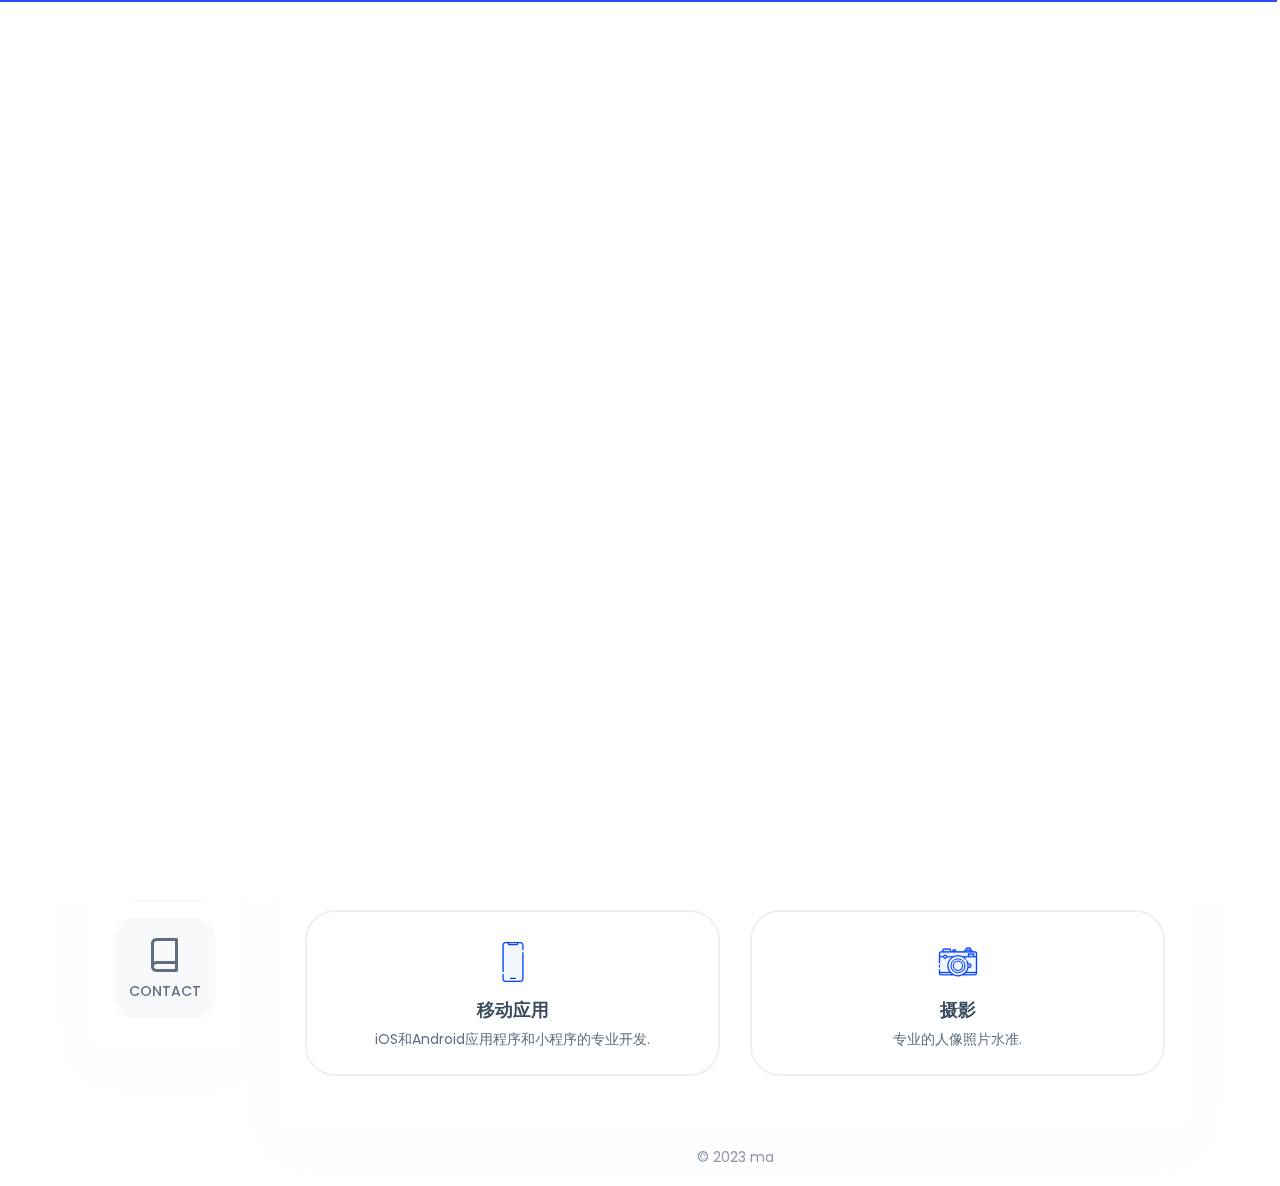
==== commit 7ad4db7e: "ha" ====
--- a/index.html
+++ b/index.html
@@ -3,7 +3,7 @@
 
 <head>
     <meta charset="utf-8" />
-    <title>vCard - About</title>
+    <title>马 - 信息</title>
 
 	<!-- Meta Data -->
 	<meta http-equiv="X-UA-Compatible" content="IE=edge">
@@ -11,13 +11,13 @@
 	<meta name="format-detection" content="telephone=no"/>
     <meta name="format-detection" content="address=no"/>
     <meta name="author" content="ArtTemplate" />
-    <meta name="description" content="vCard" />
+    <meta name="description" content="machengji" />
 
     <!-- Twitter data -->
     <meta name="twitter:card" content="summary_large_image">
     <meta name="twitter:site" content="@ArtTemplates">
     <meta name="twitter:title" content="vCard">
-    <meta name="twitter:description" content="vCard">
+    <meta name="twitter:description" content="machengji">
     <meta name="twitter:image" content="assets/images/social.jpg">
 
     <!-- Open Graph data -->
@@ -64,26 +64,26 @@
 		    <header class="header box">
 			    <div class="header__left">
 				    <div class="header__photo">
-					    <img class="header__photo-img" src="assets/img/main-photo.svg" alt="Ronald Robertson">
+					    <img class="header__photo-img" src="assets/img/ma.jpg" alt="Ronald Robertson">
 					</div>
 					<div class="header__base-info">
-					    <h4 class="title titl--h4">Ronald Robertson</h4>
-						<div class="status">Creative Director</div>
-						<ul class="header__social">
+					    <h4 class="title titl--h4">马成继</h4>
+						<div class="status">前端开发工程师</div>
+						<!-- <ul class="header__social">
 						    <li><a href="https://www.facebook.com"><i class="font-icon icon-facebook1"></i></a></li>
 						    <li><a href="https://www.twitter.com"><i class="font-icon icon-twitter1"></i></a></li>
 							<li><a href="https://www.instagram.com"><i class="font-icon icon-instagram1"></i></a></li>
-						</ul>
+						</ul> -->
 					</div>
 				</div>
 				<div class="header__right">
 				    <ul class="header__contact">
-					    <li><span class="overhead">Email</span>ronald@example.com</li>
-						<li><span class="overhead">Phone</span>+1 (070) 123–8459</li>
+					    <li><span class="overhead">邮箱</span>672277097@qq.com</li>
+						<li><span class="overhead">电话</span>18625352935</li>
 					</ul>
 					<ul class="header__contact">
-					    <li><span class="overhead">Birthday</span>17 March, 1995</li>
-						<li><span class="overhead">Location</span>San-Francisco, USA</li>
+					    <li><span class="overhead">生日</span>2002.10.29</li>
+						<li><span class="overhead">坐标</span>海南海口</li>
 					</ul>
 				</div>
 			</header>
@@ -107,22 +107,22 @@
 				    <div class="box box-content">
 					    <!-- About -->
 						<div class="pb-0 pb-sm-2">
-		                    <h1 class="title title--h1 first-title title__separate">About Me</h1>
-						    <p>I'm Creative Director and UI/UX Designer from Sydney, Australia, working in web development and print media. I enjoy turning complex problems into simple, beautiful and intuitive designs.</p>
-                            <p>My job is to build your website so that it is functional and user-friendly but at the same time attractive. Moreover, I add personal touch to your product and make sure that is eye-catching and easy to use. My aim is to bring across your message and identity in the most creative way. I created web design for many famous brand companies.</p>
+		                    <h1 class="title title--h1 first-title title__separate">关于我</h1>
+						    <p>我是一名来自海口的应届生，对前端开发充满热情。我擅长使用网络技术和图形媒体来创建简单、美观、直观的设计。我喜欢挑战自己，解决复杂的问题，提高我的技能和创造力。</p>
+                            <p>我是一名优秀的网站和移动端应用开发者，能够为您打造功能强大，用户友好，同时又具有吸引力的产品。我不仅能够根据您的需求和品牌风格进行定制设计，还能够确保您的产品在各种设备上都能流畅运行，方便使用。</p>
 					    </div>
 						
 						<!-- What -->
 						<div class="mt-1">
-						    <h2 class="title title--h3">What I'm Doing</h2>
+						    <h2 class="title title--h3">我的能力</h2>
 							<div class="row">
 							    <!-- Case Item -->
 							    <div class="col-12 col-lg-6">
 							        <div class="case-item">
 									    <img class="case-item__icon" src="assets/icons/icon-design.svg" alt="" />
 										<div>
-									        <h3 class="title title--h4">Web Design</h3>
-										    <p class="case-item__caption">The most modern and high-quality design made at a professional level.</p>
+									        <h3 class="title title--h4">网页设计</h3>
+										    <p class="case-item__caption">专业水平的最现代、最优质的设计.</p>
 										</div>	
 									</div>
 								</div>
@@ -132,8 +132,8 @@
 							        <div class="case-item">
 									    <img class="case-item__icon" src="assets/icons/icon-dev.svg" alt="" />
 										<div>
-									        <h3 class="title title--h4">Web Development</h3>
-										    <p class="case-item__caption">High-quality development of sites at the professional level.</p>
+									        <h3 class="title title--h4">Web开发</h3>
+										    <p class="case-item__caption">专业水平的网站高质量开发.</p>
 										</div>
 									</div>
 								</div>
@@ -143,8 +143,8 @@
 								    <div class="case-item">
 								        <img class="case-item__icon" src="assets/icons/icon-app.svg" alt="" />
 										<div>
-								            <h3 class="title title--h4">Mobile Apps</h3>
-									        <p class="case-item__caption">Professional development of applications for iOS and Android.</p>
+								            <h3 class="title title--h4">移动应用</h3>
+									        <p class="case-item__caption">iOS和Android应用程序和小程序的专业开发.</p>
 										</div>
 								   </div>
 								</div>
@@ -154,8 +154,8 @@
 								    <div class="case-item">
 									    <img class="case-item__icon" src="assets/icons/icon-photo.svg" alt="" />
 										<div>
-									        <h3 class="title title--h4">Photography</h3>
-										    <p class="case-item__caption">I make high-quality photos of any category at a professional level.</p>
+									        <h3 class="title title--h4">摄影</h3>
+										    <p class="case-item__caption">专业的人像照片水准.</p>
 										</div>
 									</div>
 								</div>
@@ -163,11 +163,11 @@
 						</div>
 						
 						<!-- Testimonials -->
-						<div class="mt-2">
-						    <h2 class="title title--h3">Testimonials</h2>
+						<!-- <div class="mt-2">
+						    <h2 class="title title--h3">证言</h2>
 						    <div class="swiper-container js-carousel-review">
                                 <div class="swiper-wrapper">
-								    <!-- Item review -->
+								   
                                     <div class="swiper-slide review-item">
 										<svg class="avatar avatar--80" viewBox="0 0 84 84">
                                             <g class="avatar__hexagon">
@@ -180,7 +180,7 @@
 									    </div>
 									</div>
 									
-									<!-- Item review -->
+								
                                     <div class="swiper-slide review-item">
 										<svg class="avatar avatar--80" viewBox="0 0 84 84">
                                             <g class="avatar__hexagon">
@@ -193,7 +193,7 @@
 										</div>
 									</div>
 									
-									<!-- Item review -->
+							
                                     <div class="swiper-slide review-item">
 										<svg class="avatar avatar--80" viewBox="0 0 84 84">
                                             <g class="avatar__hexagon">
@@ -206,7 +206,7 @@
 										</div>
 									</div>
 									
-									<!-- Item review -->
+									
                                     <div class="swiper-slide review-item">
 										<svg class="avatar avatar--80" viewBox="0 0 84 84">
                                             <g class="avatar__hexagon">
@@ -222,40 +222,40 @@
     
                                 <div class="swiper-pagination"></div>
                             </div>
-						</div>
+						</div> -->
 						
 						<!-- Clients -->
-						<div class="mt-4">
+						<!-- <div class="mt-4">
 						    <h2 class="title title--h3">Clients</h2>
 							
 							<div class="swiper-container js-carousel-clients">
                                 <div class="swiper-wrapper">
-								    <!-- Item client -->
+								   
                                     <div class="swiper-slide">
 									    <a href="#"><img src="assets/img/logo-1.svg" alt="Logo" /></a>
 									</div>
 									
-								    <!-- Item client -->
+								  
                                     <div class="swiper-slide">
 									    <a href="#"><img src="assets/img/logo-2.svg" alt="Logo" /></a>
 									</div>
 
-								    <!-- Item client -->
+								 
                                     <div class="swiper-slide">
 									    <a href="#"><img src="assets/img/logo-3.svg" alt="Logo" /></a>
 									</div>
 
-								    <!-- Item client -->
+								  
                                     <div class="swiper-slide">
 									    <a href="#"><img src="assets/img/logo-4.svg" alt="Logo" /></a>
 									</div>
 									
-								    <!-- Item client -->
+								   
                                     <div class="swiper-slide">
 									    <a href="#"><img src="assets/img/logo-1.svg" alt="Logo" /></a>
 									</div>
 									
-									<!-- Item client -->
+									
                                     <div class="swiper-slide">
 									    <a href="#"><img src="assets/img/logo-2.svg" alt="Logo" /></a>
 									</div>
@@ -263,11 +263,11 @@
 								
 								<div class="swiper-pagination"></div>
 							</div>
-						</div>
+						</div> -->
 					</div>
 					
 					<!-- Footer -->
-					<footer class="footer">© 2020 vCard</footer>
+					<footer class="footer">© 2023 ma</footer>
 		        </div>
 			</div>
 		</div>	
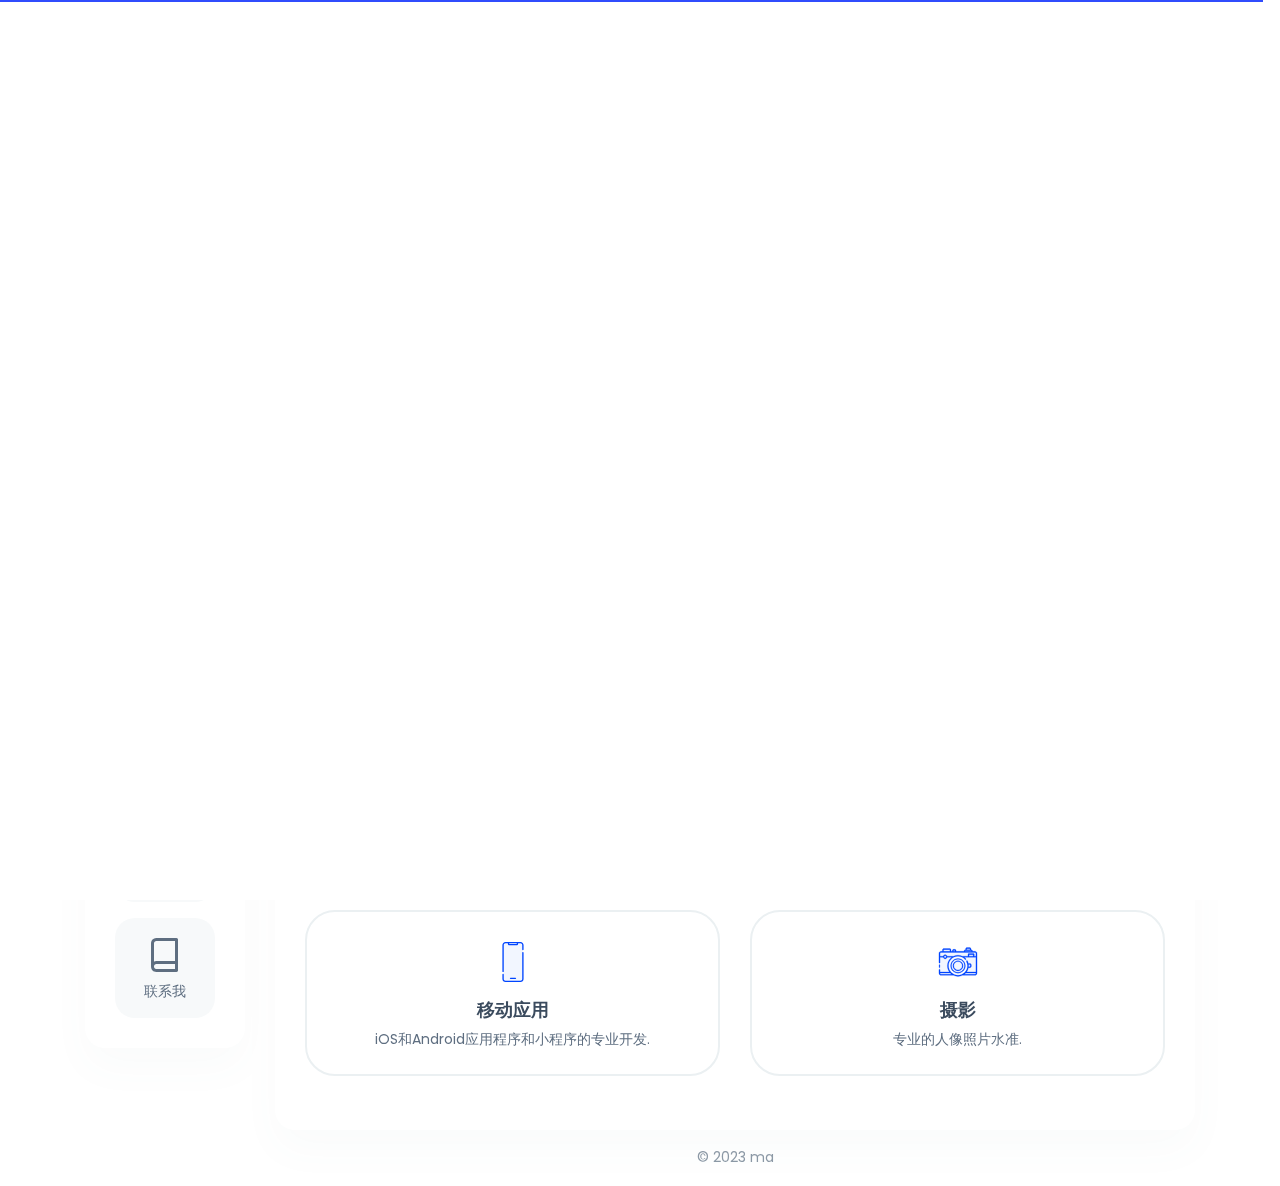
==== commit 7e395280: "88" ====
--- a/index.html
+++ b/index.html
@@ -93,11 +93,11 @@
                 <aside class="col-12 col-md-12 col-lg-2">
 				    <div class="sidebar box sticky-column">
 	                    <ul class="nav">
-                            <li class="nav__item"><a class="active" href="index.html"><i class="icon-user"></i>About</a></li>
-							<li class="nav__item"><a href="resume.html"><i class="icon-file-text"></i>Resume</a></li>
-                            <li class="nav__item"><a href="works.html"><i class="icon-codesandbox"></i>Works</a></li>
-                            <li class="nav__item"><a href="blog.html"><i class="icon-book-open"></i>Blog</a></li>
-                            <li class="nav__item"><a href="contact.html"><i class="icon-book"></i>Contact</a></li>
+                            <li class="nav__item"><a class="active" href="index.html"><i class="icon-user"></i>关于我</a></li>
+							<li class="nav__item"><a href="resume.html"><i class="icon-file-text"></i>简历</a></li>
+                            <li class="nav__item"><a href="works.html"><i class="icon-codesandbox"></i>摄影作品</a></li>
+                            <li class="nav__item"><a href="blog.html"><i class="icon-book-open"></i>博客</a></li>
+                            <li class="nav__item"><a href="contact.html"><i class="icon-book"></i>联系我</a></li>
                         </ul>
 					</div>
 		        </aside>
